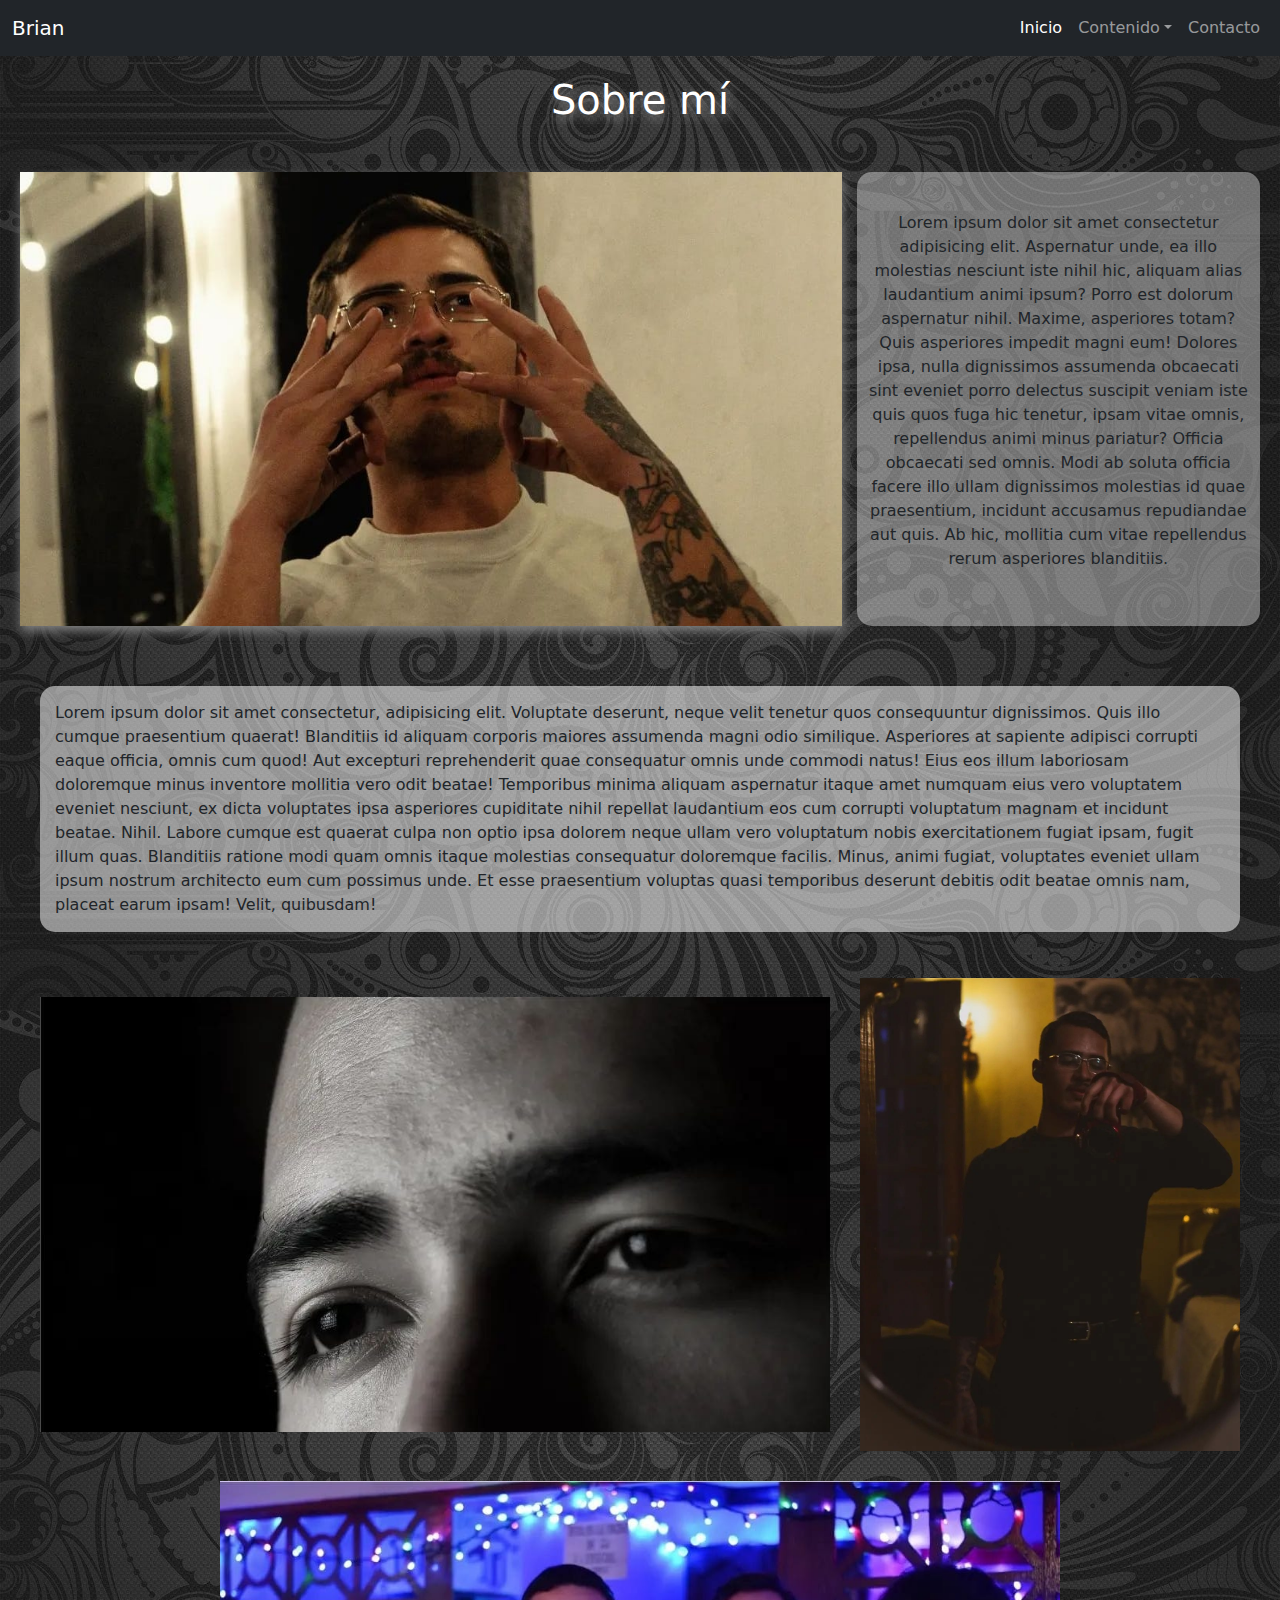
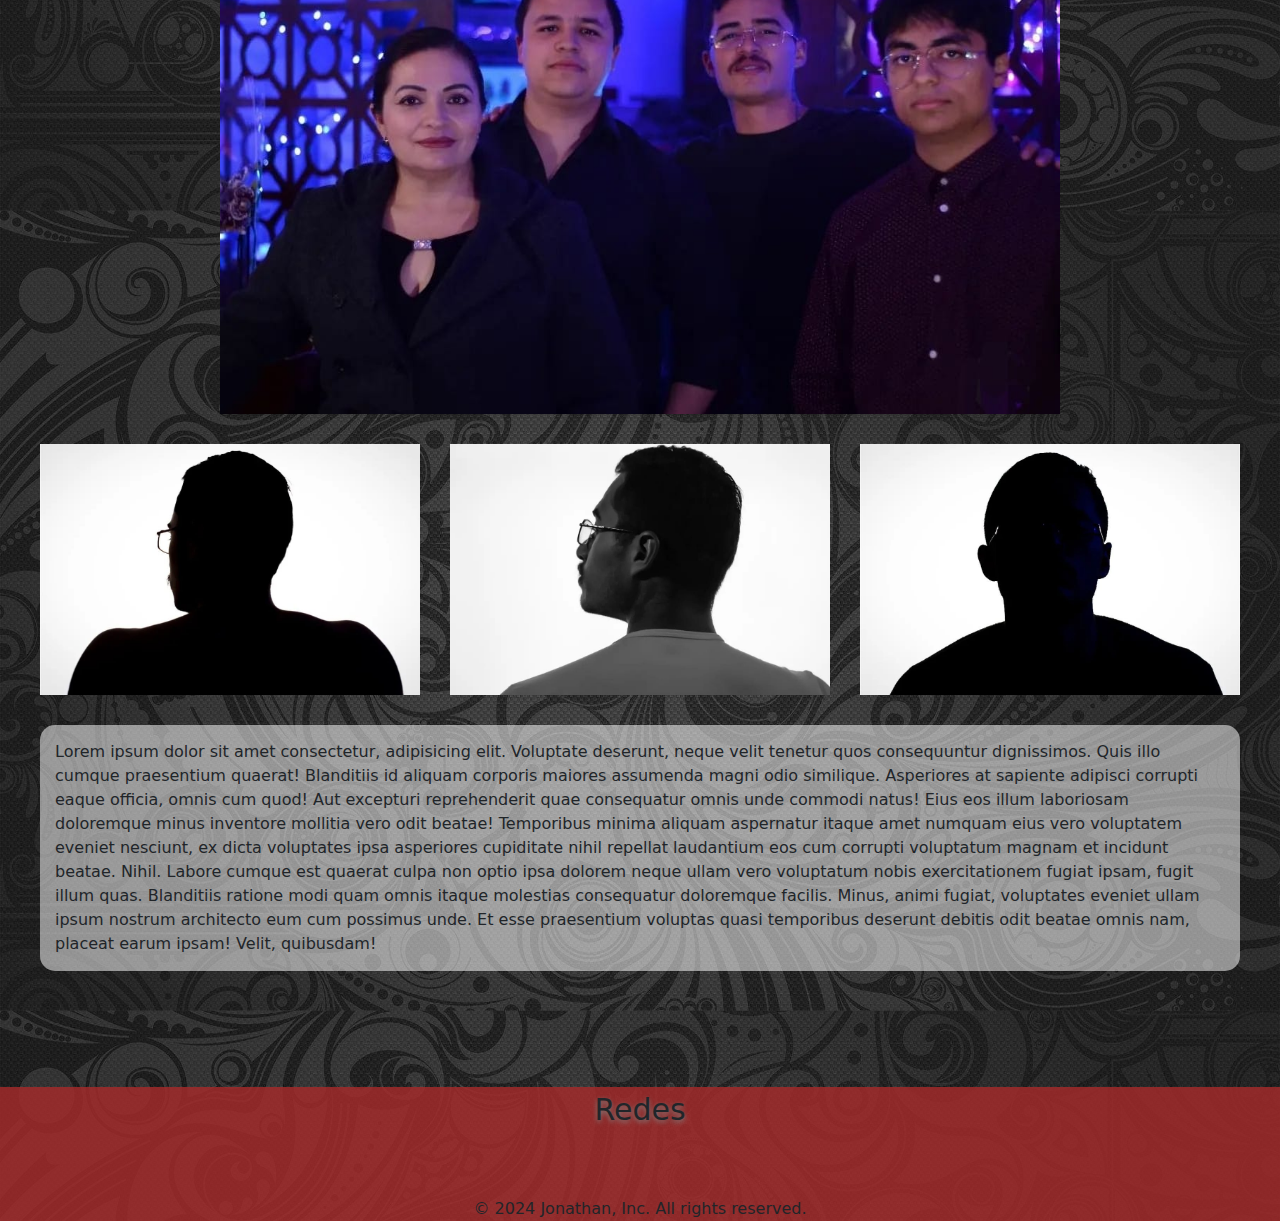
==== index.html @ e7cc97af "Primer version del proyecto" ====
<!DOCTYPE html>
<html lang="en">
<head>
    <meta charset="UTF-8">
    <meta name="viewport" content="width=device-width, initial-scale=1.0">
    <title>Brian-Test</title>
    <link rel="stylesheet" href="https://cdnjs.cloudflare.com/ajax/libs/font-awesome/6.6.0/css/all.min.css" integrity="sha512-Kc323vGBEqzTmouAECnVceyQqyqdsSiqLQISBL29aUW4U/M7pSPA/gEUZQqv1cwx4OnYxTxve5UMg5GT6L4JJg==" crossorigin="anonymous" referrerpolicy="no-referrer" />
    <link href="https://cdn.jsdelivr.net/npm/bootstrap@5.3.3/dist/css/bootstrap.min.css" rel="stylesheet" integrity="sha384-QWTKZyjpPEjISv5WaRU9OFeRpok6YctnYmDr5pNlyT2bRjXh0JMhjY6hW+ALEwIH" crossorigin="anonymous">
    <link rel="stylesheet" href="./styles/style.css">
</head>
<body>
    <header>
        <nav class="navbar navbar-expand-md navbar-dark bg-dark">
            <div class="container-fluid">
                <a class="navbar-brand" href="#">
                    <i class="fa-solid fa-camera-retro"></i>
                    <span>Brian</span>
                </a>

                <!-- Boton de menu hamburguesa-->
                <button class="navbar-toggler" type="button" data-bs-toggle="collapse" data-bs-target="#menu" aria-controls="navbarSupportedContent" aria-expanded="false" aria-label="Toggle navigation">
                    <span class="navbar-toggler-icon"></span>
                </button>

                <!-- Elementos menu colapsable-->
                <div class="collapse navbar-collapse" id="menu">
                        <ul class="navbar-nav ms-auto">
                            <li class="nav-item">
                                <a class="nav-link active" href="index.html">Inicio</a>
                            </li>
                            <li class="nav-item dropdown">
                                <a class="nav-link dropdown-toggle" href="#" id="navbarDropdown" role="button" data-bs-toggle="dropdown">Contenido</a>
                                <ul class="dropdown-menu dropdown-menu-dark">
                                    <li class="nav-item">
                                        <a class="dropdown-item" href="./pages/galeria.html">Galería</a>
                                    </li>
                                    <li class="nav-item">
                                        <a class="dropdown-item" href="./pages/modelos.html">Modelos</a>
                                    </li>
                                    <li class="nav-item">
                                        <a class="dropdown-item" href="./pages/bloopers.html">Bloopers</a>
                                    </li>
                                </ul>
                            </li>
                            <li class="nav-item">
                                <a class="nav-link" href="./pages/contacto.html">Contacto</a>
                            </li>
                        </ul>
                </div>

            </div>
        </nav>
    </header>

    <main>
        <section>
            <div class="contenedor-main">
                <div class="titulo-principal">
                    <h1>
                        Sobre mí
                    </h1>
                </div>
                <div class="imagen-principal">
                    <img src="./img/foto-principal.jpeg" alt="foto de Brian">
                </div>
                <div class="texto-principal">
                    <p>
                        Lorem ipsum dolor sit amet consectetur adipisicing elit. Aspernatur unde, ea illo molestias nesciunt iste nihil hic, aliquam alias laudantium animi ipsum? Porro est dolorum aspernatur nihil. Maxime, asperiores totam?
                        Quis asperiores impedit magni eum! Dolores ipsa, nulla dignissimos assumenda obcaecati sint eveniet porro delectus suscipit veniam iste quis quos fuga hic tenetur, ipsam vitae omnis, repellendus animi minus pariatur?
                        Officia obcaecati sed omnis. Modi ab soluta officia facere illo ullam dignissimos molestias id quae praesentium, incidunt accusamus repudiandae aut quis. Ab hic, mollitia cum vitae repellendus rerum asperiores blanditiis.   
                    </p>
                </div>
            </div>
        </section>

        <div class="contenido-principal-2">
                <p class="parrafo-1">
                    Lorem ipsum dolor sit amet consectetur, adipisicing elit. Voluptate deserunt, neque velit tenetur quos consequuntur dignissimos. Quis illo cumque praesentium quaerat! Blanditiis id aliquam corporis maiores assumenda magni odio similique.
                    Asperiores at sapiente adipisci corrupti eaque officia, omnis cum quod! Aut excepturi reprehenderit quae consequatur omnis unde commodi natus! Eius eos illum laboriosam doloremque minus inventore mollitia vero odit beatae!
                    Temporibus minima aliquam aspernatur itaque amet numquam eius vero voluptatem eveniet nesciunt, ex dicta voluptates ipsa asperiores cupiditate nihil repellat laudantium eos cum corrupti voluptatum magnam et incidunt beatae. Nihil.
                    Labore cumque est quaerat culpa non optio ipsa dolorem neque ullam vero voluptatum nobis exercitationem fugiat ipsam, fugit illum quas. Blanditiis ratione modi quam omnis itaque molestias consequatur doloremque facilis.
                    Minus, animi fugiat, voluptates eveniet ullam ipsum nostrum architecto eum cum possimus unde. Et esse praesentium voluptas quasi temporibus deserunt debitis odit beatae omnis nam, placeat earum ipsam! Velit, quibusdam!
                </p>
                <div class="imagen imagen-1">
                    <img class="img-1" src="./img/imagen-coll-1.jpeg" alt="Imagen collage 1">
                </div>
                <div class="imagen imagen-2">
                    <img class="img-2" src="./img/imagen-coll-2.jpeg" alt="Imagen collage 2">
                </div>
                <div class="imagen imagen-3">
                    <img class="img-3" src="./img/imagen-coll-3.jpeg" alt="Imagen collage 3">
                </div>
                <div class="imagen imagen-4">
                    <img class="img-4" src="./img/imagen-coll-4.jpeg" alt="Imagen collage 4">
                </div>
                <div class="imagen imagen-5">
                    <img class="img-5" src="./img/imagen-coll-5.jpeg" alt="Imagen collage 5">
                </div>
                <div class="imagen imagen-6">
                    <img class="img-6" src="./img/imagen-coll-6.jpeg" alt="Imagen collage 6">
                </div>
                <p class="parrafo-2">
                    Lorem ipsum dolor sit amet consectetur, adipisicing elit. Voluptate deserunt, neque velit tenetur quos consequuntur dignissimos. Quis illo cumque praesentium quaerat! Blanditiis id aliquam corporis maiores assumenda magni odio similique.
                    Asperiores at sapiente adipisci corrupti eaque officia, omnis cum quod! Aut excepturi reprehenderit quae consequatur omnis unde commodi natus! Eius eos illum laboriosam doloremque minus inventore mollitia vero odit beatae!
                    Temporibus minima aliquam aspernatur itaque amet numquam eius vero voluptatem eveniet nesciunt, ex dicta voluptates ipsa asperiores cupiditate nihil repellat laudantium eos cum corrupti voluptatum magnam et incidunt beatae. Nihil.
                    Labore cumque est quaerat culpa non optio ipsa dolorem neque ullam vero voluptatum nobis exercitationem fugiat ipsam, fugit illum quas. Blanditiis ratione modi quam omnis itaque molestias consequatur doloremque facilis.
                    Minus, animi fugiat, voluptates eveniet ullam ipsum nostrum architecto eum cum possimus unde. Et esse praesentium voluptas quasi temporibus deserunt debitis odit beatae omnis nam, placeat earum ipsam! Velit, quibusdam!
                </p>
        </div>
    </main>

    <footer>
        <div class="footer-contenedor">
            <p class="titulo-redes">Redes</p>
            <div class="redes-contenedor">
                <a href="" class="icono-red">
                    <i class="fa-solid fa-photo-film"></i>
                </a>
                <a href="" class="icono-red">
                    <i class="fa-brands fa-instagram"></i>
                </a>
                <a href="" class="icono-red">
                    <i class="fa-brands fa-facebook-messenger"></i>
                </a>
            </div>
            <p>© 2024 Jonathan, Inc. All rights reserved.</p>
        </div>
    </footer>

    <script src="https://cdn.jsdelivr.net/npm/bootstrap@5.3.3/dist/js/bootstrap.bundle.min.js" integrity="sha384-YvpcrYf0tY3lHB60NNkmXc5s9fDVZLESaAA55NDzOxhy9GkcIdslK1eN7N6jIeHz" crossorigin="anonymous"></script>
</body>
</html>
---- styles/style.css ----
*{
    padding: 0;
    margin: 0;
    box-sizing: border-box;
}

html, body{
    background-image: url('../img/background.jpg');
    background-position: center;
    background-size: contain;
}

.header-menu{
    display: flex;
    justify-content: space-between;
    background-color: blue;
}

.logo{
    font-size: 30px;
}

.menu-lista ul{
    display: flex;
    gap: 30px;
    height: 100%;
    align-items: center;
}

.elemento-menu{
    list-style: none;
    display: inline-block;
    
}

.elemento-menu a{
    display: block;
    text-decoration: none;
    color: black;
    height: 100%;
    font-size: 20px;
}


/*Principal*/
main{
    margin: 10px 20px;
}

.contenedor-main{
    display: grid;
    max-width: 1400px;
    gap: 40px 15px;
    margin: 20px auto;
    grid-template-columns: repeat(3, 1fr);
    grid-template-rows: repeat(4, auto);
    grid-template-areas:    "titulo     titulo      titulo"
                            "imagen     imagen      imagen"
                            "texto      texto       texto";
}

.titulo-principal{
    grid-area: titulo;
    justify-items: center;
}

.titulo-principal h1{
    color: white;
    text-shadow: 2px 5px 10px gray;
}

.imagen-principal{
    grid-area: imagen;
}

.imagen-principal img{
    box-shadow: 1px 5px 10px gray;
    width: 100%;
}

.texto-principal{
    grid-area: texto;
    display: flex;
    align-items: center;
    justify-content: center;
    text-align: center;
    padding: 10px;
    border-radius: 15px;
    background-color: rgba(255, 255, 255, 0.377);
} 

.contenido-principal-2{
    display: grid;
    max-width: 1200px;
    gap: 30px;
    grid-template-columns: 1fr;
    grid-template-rows: repeat(8,auto);
    margin: 20px auto;
}

.contenido-principal-2 .parrafo-1{
    grid-column: 1 / 2;
    grid-row: 1 / 2;
    padding: 15px;
    border-radius: 15px;
    background-color: rgba(255, 255, 255, 0.527);
}

.contenido-principal-2 .imagen{
    width: 100%;
}

.contenido-principal-2 .imagen-1{
    grid-column: 1 / 2;
    grid-row: 2 / 3;
}
.img-1{
    width: 100%;
}

.contenido-principal-2 .imagen-2{
    grid-column: 1 / 2;
    grid-row: 3 / 4;
}
.img-2{
    width: 100%;
}

.contenido-principal-2 .imagen-3{
    grid-column: 1 / 2;
    grid-row: 4 / 5;
}
.img-3{
    width: 100%;
}

.contenido-principal-2 .imagen-4{
    grid-column: 1 / 2;
    grid-row: 5 / 6;
}
.img-4{
    width: 100%;
}

.contenido-principal-2 .imagen-5{
    grid-column: 1 / 2;
    grid-row: 6 / 7;
}
.img-5{
    width: 100%;
}

.contenido-principal-2 .imagen-6{
    grid-column: 1 / 2;
    grid-row: 7 / 8;
}
.img-6{
    width: 100%;
}

.contenido-principal-2 .parrafo-2{
    grid-column: 1 / 2;
    grid-row: 8 / 9;
    padding: 15px;
    border-radius: 15px;
    background-color: rgba(255, 255, 255, 0.527);
}

.footer-contenedor{
    background-color: rgba(165, 42, 42, 0.822);
    margin: 100px 0 0 0;
    text-align: center;
}

.footer-contenedor > p{
    margin: 0;
}

.titulo-redes{
    font-size: 30px;
    text-shadow: 0 2px 5px gray;
}

.redes-contenedor{
    margin: 10px;
}

.redes-contenedor > .icono-red{
    text-decoration: none;
    color: white;
    margin: 20px;
    font-size: 30px;
}

/*Galeria*/
/* .contenedor-principal{
    
} */

/*Carrusel pendiente*/

.galeria-titulo{
    display: flex;
    justify-content: center;
    align-items: center;
    margin: 30px auto;
    color: white;
    text-shadow: 2px 5px 10px gray;
}

hr{
    color: white;
    box-shadow: 0 2px 1px 1px white;
}

.sesion-1{
    display: flex;
}

.foto-sesion-1{
    width: 100%;
}

@media screen and (min-width: 1090px){
    .contenedor-main{
        display: grid;
        grid-template-columns: repeat(3, 1fr);
        grid-template-rows: repeat(4, auto);
        grid-template-areas:    "titulo     titulo      titulo"
                                "imagen     imagen      texto"
                                "imagen      imagen       texto";
    }

    .contenido-principal-2{
        display: grid;
        grid-template-columns: repeat(3, 1fr);
        grid-template-rows: repeat(5,auto);
    }

    .contenido-principal-2 .parrafo-1{
        grid-column: 1 / 4;
        grid-row: 1 / 2;
    }

    .contenido-principal-2 .imagen-1{
        grid-column: 1 / 3;
        grid-row: 2 / 3;
        display: flex;
        align-items: center;
    }

    .contenido-principal-2 .imagen-2{
        grid-column: 3 / 4;
        grid-row: 2 / 3;
    }

    .contenido-principal-2 .imagen-3{
        grid-column: 1 / 4;
        grid-row: 3 / 4;
        text-align: center;
    }
    .img-3{
        width: 70%;
    }

    .contenido-principal-2 .imagen-4{
        grid-column: 1 / 2;
        grid-row: 4 / 5;
        display: flex;
        align-items: center;
    }
    .img-4{
        height: 100%;
    }

    .contenido-principal-2 .imagen-5{
        grid-column: 2 / 3;
        grid-row: 4 / 5;
        display: flex;
        align-items: center;
        
    }
    .img-5{
        height: 100%;
    }

    .contenido-principal-2 .imagen-6{
        grid-column: 3 / 4;
        grid-row: 4 / 5;
        display: flex;
        align-items: center;
        
    }

    .contenido-principal-2 .parrafo-2{
        grid-column: 1 / 4;
        grid-row: 5 / 6;
    }
}
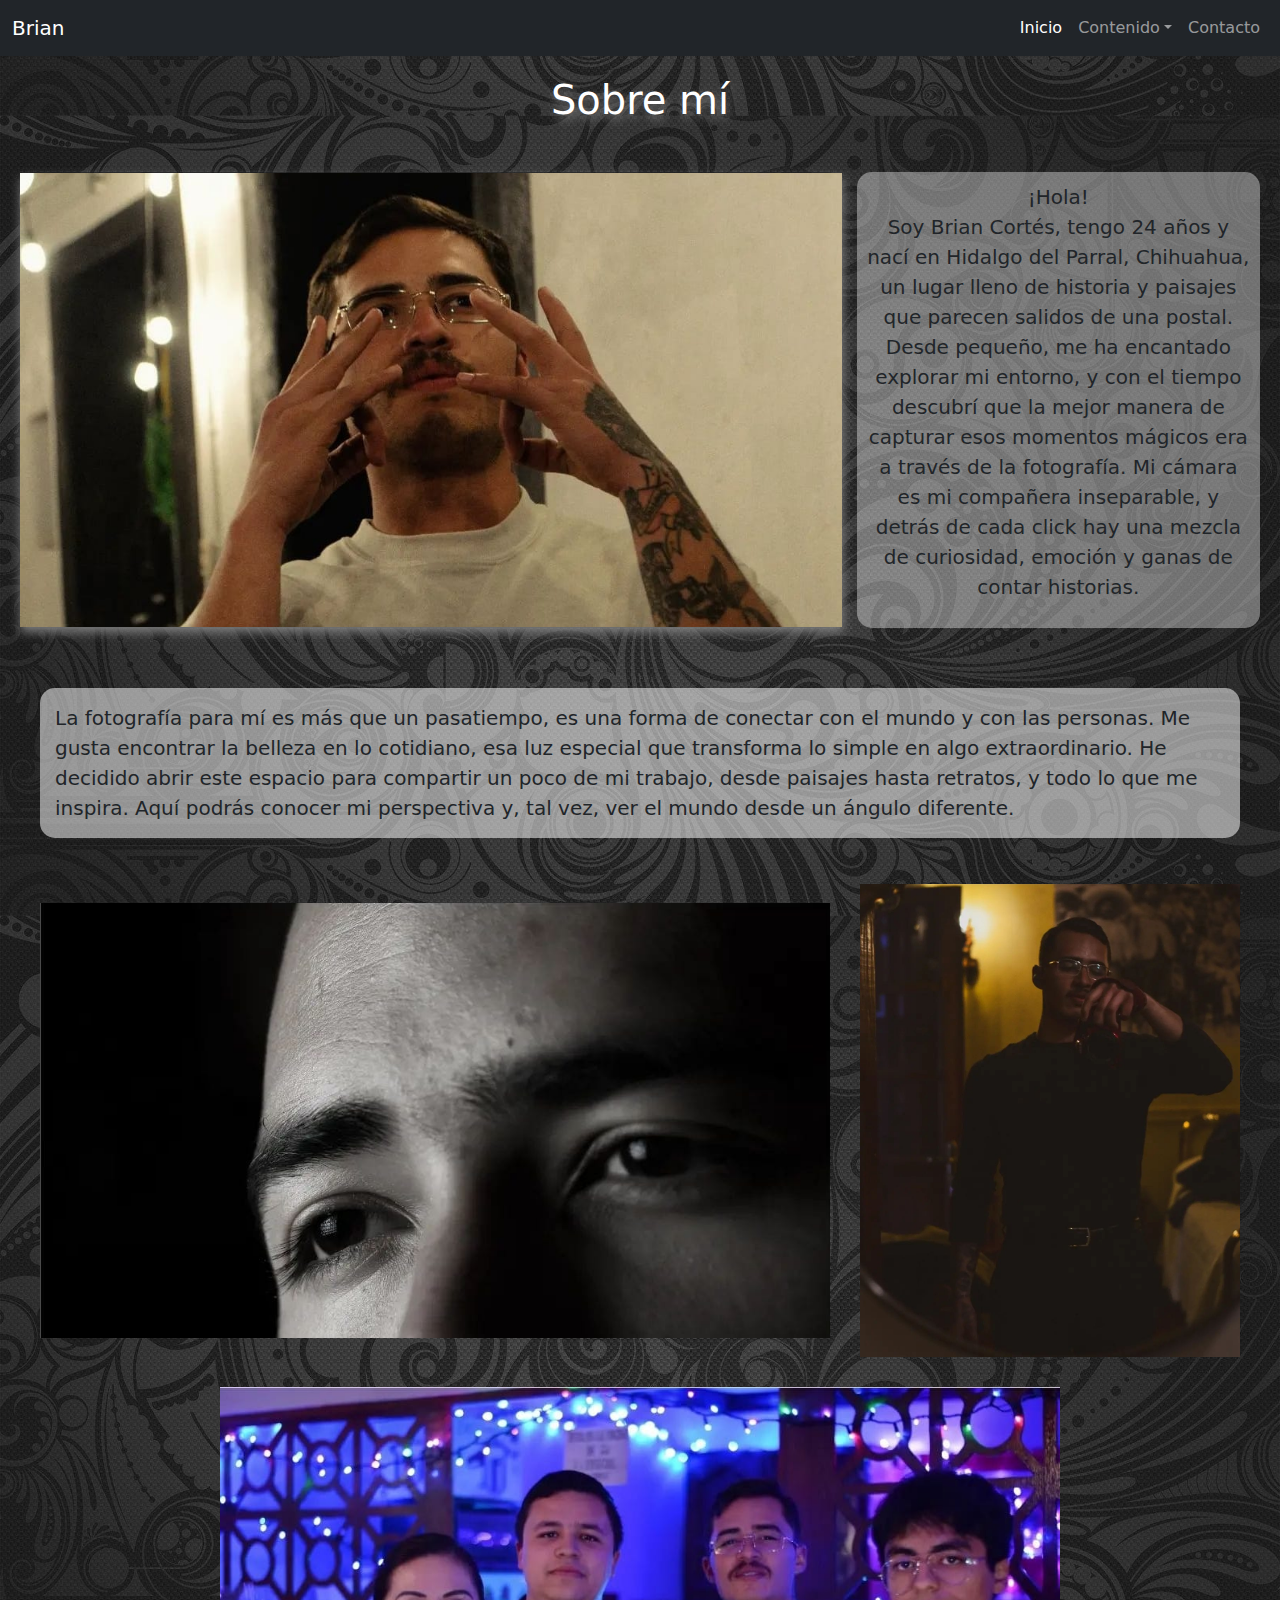
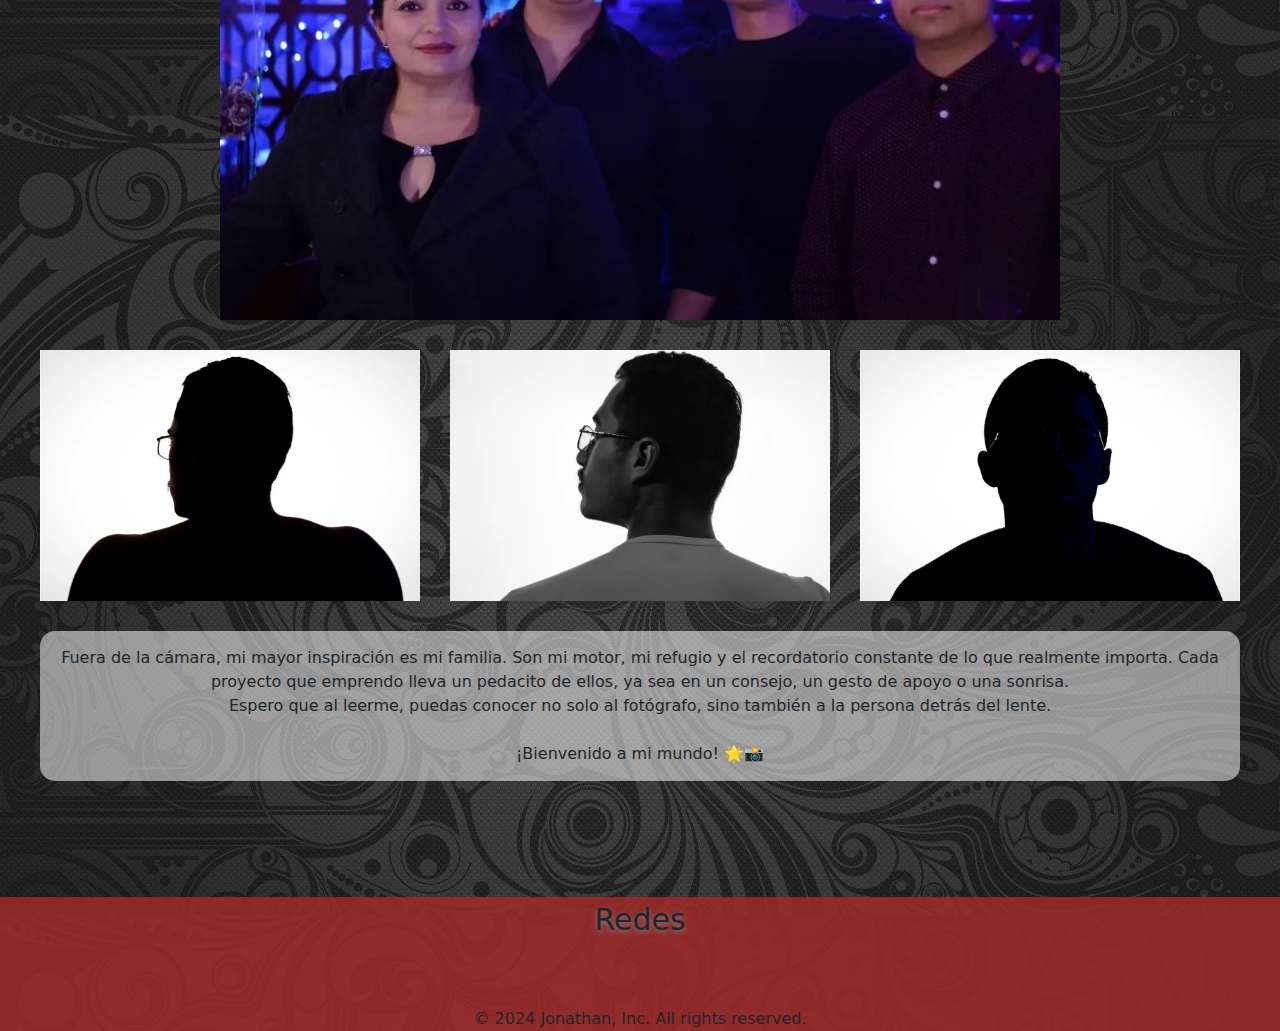
==== commit 1cf30cc3: "Detalles finales y finalizacion de proyecto CODERHOUSE" ====
--- a/index.html
+++ b/index.html
@@ -3,7 +3,7 @@
 <head>
     <meta charset="UTF-8">
     <meta name="viewport" content="width=device-width, initial-scale=1.0">
-    <title>Brian-Test</title>
+    <title>Brian📸</title>
     <link rel="stylesheet" href="https://cdnjs.cloudflare.com/ajax/libs/font-awesome/6.6.0/css/all.min.css" integrity="sha512-Kc323vGBEqzTmouAECnVceyQqyqdsSiqLQISBL29aUW4U/M7pSPA/gEUZQqv1cwx4OnYxTxve5UMg5GT6L4JJg==" crossorigin="anonymous" referrerpolicy="no-referrer" />
     <link href="https://cdn.jsdelivr.net/npm/bootstrap@5.3.3/dist/css/bootstrap.min.css" rel="stylesheet" integrity="sha384-QWTKZyjpPEjISv5WaRU9OFeRpok6YctnYmDr5pNlyT2bRjXh0JMhjY6hW+ALEwIH" crossorigin="anonymous">
     <link rel="stylesheet" href="./styles/style.css">
@@ -65,9 +65,7 @@
                 </div>
                 <div class="texto-principal">
                     <p>
-                        Lorem ipsum dolor sit amet consectetur adipisicing elit. Aspernatur unde, ea illo molestias nesciunt iste nihil hic, aliquam alias laudantium animi ipsum? Porro est dolorum aspernatur nihil. Maxime, asperiores totam?
-                        Quis asperiores impedit magni eum! Dolores ipsa, nulla dignissimos assumenda obcaecati sint eveniet porro delectus suscipit veniam iste quis quos fuga hic tenetur, ipsam vitae omnis, repellendus animi minus pariatur?
-                        Officia obcaecati sed omnis. Modi ab soluta officia facere illo ullam dignissimos molestias id quae praesentium, incidunt accusamus repudiandae aut quis. Ab hic, mollitia cum vitae repellendus rerum asperiores blanditiis.   
+                        ¡Hola! <br> Soy Brian Cortés, tengo 24 años y nací en Hidalgo del Parral, Chihuahua, un lugar lleno de historia y paisajes que parecen salidos de una postal. Desde pequeño, me ha encantado explorar mi entorno, y con el tiempo descubrí que la mejor manera de capturar esos momentos mágicos era a través de la fotografía. Mi cámara es mi compañera inseparable, y detrás de cada click hay una mezcla de curiosidad, emoción y ganas de contar historias.   
                     </p>
                 </div>
             </div>
@@ -75,11 +73,7 @@
 
         <div class="contenido-principal-2">
                 <p class="parrafo-1">
-                    Lorem ipsum dolor sit amet consectetur, adipisicing elit. Voluptate deserunt, neque velit tenetur quos consequuntur dignissimos. Quis illo cumque praesentium quaerat! Blanditiis id aliquam corporis maiores assumenda magni odio similique.
-                    Asperiores at sapiente adipisci corrupti eaque officia, omnis cum quod! Aut excepturi reprehenderit quae consequatur omnis unde commodi natus! Eius eos illum laboriosam doloremque minus inventore mollitia vero odit beatae!
-                    Temporibus minima aliquam aspernatur itaque amet numquam eius vero voluptatem eveniet nesciunt, ex dicta voluptates ipsa asperiores cupiditate nihil repellat laudantium eos cum corrupti voluptatum magnam et incidunt beatae. Nihil.
-                    Labore cumque est quaerat culpa non optio ipsa dolorem neque ullam vero voluptatum nobis exercitationem fugiat ipsam, fugit illum quas. Blanditiis ratione modi quam omnis itaque molestias consequatur doloremque facilis.
-                    Minus, animi fugiat, voluptates eveniet ullam ipsum nostrum architecto eum cum possimus unde. Et esse praesentium voluptas quasi temporibus deserunt debitis odit beatae omnis nam, placeat earum ipsam! Velit, quibusdam!
+                    La fotografía para mí es más que un pasatiempo, es una forma de conectar con el mundo y con las personas. Me gusta encontrar la belleza en lo cotidiano, esa luz especial que transforma lo simple en algo extraordinario. He decidido abrir este espacio para compartir un poco de mi trabajo, desde paisajes hasta retratos, y todo lo que me inspira. Aquí podrás conocer mi perspectiva y, tal vez, ver el mundo desde un ángulo diferente.
                 </p>
                 <div class="imagen imagen-1">
                     <img class="img-1" src="./img/imagen-coll-1.jpeg" alt="Imagen collage 1">
@@ -100,11 +94,7 @@
                     <img class="img-6" src="./img/imagen-coll-6.jpeg" alt="Imagen collage 6">
                 </div>
                 <p class="parrafo-2">
-                    Lorem ipsum dolor sit amet consectetur, adipisicing elit. Voluptate deserunt, neque velit tenetur quos consequuntur dignissimos. Quis illo cumque praesentium quaerat! Blanditiis id aliquam corporis maiores assumenda magni odio similique.
-                    Asperiores at sapiente adipisci corrupti eaque officia, omnis cum quod! Aut excepturi reprehenderit quae consequatur omnis unde commodi natus! Eius eos illum laboriosam doloremque minus inventore mollitia vero odit beatae!
-                    Temporibus minima aliquam aspernatur itaque amet numquam eius vero voluptatem eveniet nesciunt, ex dicta voluptates ipsa asperiores cupiditate nihil repellat laudantium eos cum corrupti voluptatum magnam et incidunt beatae. Nihil.
-                    Labore cumque est quaerat culpa non optio ipsa dolorem neque ullam vero voluptatum nobis exercitationem fugiat ipsam, fugit illum quas. Blanditiis ratione modi quam omnis itaque molestias consequatur doloremque facilis.
-                    Minus, animi fugiat, voluptates eveniet ullam ipsum nostrum architecto eum cum possimus unde. Et esse praesentium voluptas quasi temporibus deserunt debitis odit beatae omnis nam, placeat earum ipsam! Velit, quibusdam!
+                    Fuera de la cámara, mi mayor inspiración es mi familia. Son mi motor, mi refugio y el recordatorio constante de lo que realmente importa. Cada proyecto que emprendo lleva un pedacito de ellos, ya sea en un consejo, un gesto de apoyo o una sonrisa. <br> Espero que al leerme, puedas conocer no solo al fotógrafo, sino también a la persona detrás del lente. <br><br> ¡Bienvenido a mi mundo! 🌟📸
                 </p>
         </div>
     </main>
@@ -113,13 +103,13 @@
         <div class="footer-contenedor">
             <p class="titulo-redes">Redes</p>
             <div class="redes-contenedor">
-                <a href="" class="icono-red">
+                <a href="https://github.com/JonaPrime" class="icono-red" target="_blank">
                     <i class="fa-solid fa-photo-film"></i>
                 </a>
-                <a href="" class="icono-red">
+                <a href="https://github.com/JonaPrime" class="icono-red" target="_blank">
                     <i class="fa-brands fa-instagram"></i>
                 </a>
-                <a href="" class="icono-red">
+                <a href="https://github.com/JonaPrime" class="icono-red" target="_blank">
                     <i class="fa-brands fa-facebook-messenger"></i>
                 </a>
             </div>
--- a/styles/style.css
+++ b/styles/style.css
@@ -1,299 +1,1459 @@
-*{
-    padding: 0;
-    margin: 0;
-    box-sizing: border-box;
-}
-
-html, body{
-    background-image: url('../img/background.jpg');
-    background-position: center;
-    background-size: contain;
-}
-
-.header-menu{
-    display: flex;
-    justify-content: space-between;
-    background-color: blue;
-}
-
-.logo{
-    font-size: 30px;
-}
-
-.menu-lista ul{
-    display: flex;
-    gap: 30px;
-    height: 100%;
-    align-items: center;
-}
-
-.elemento-menu{
-    list-style: none;
-    display: inline-block;
-    
-}
-
-.elemento-menu a{
-    display: block;
-    text-decoration: none;
-    color: black;
-    height: 100%;
-    font-size: 20px;
-}
-
+@charset "UTF-8";
+@import url("https://fonts.googleapis.com/css2?family=Cedarville+Cursive&display=swap");
+* {
+  padding: 0;
+  margin: 0;
+  box-sizing: border-box;
+}
+
+html, body {
+  background-image: url("../img/background.jpg");
+  background-position: center;
+  background-size: contain;
+}
+
+.header-menu {
+  display: flex;
+  justify-content: space-between;
+  background-color: blue;
+}
+
+.logo {
+  font-size: 30px;
+}
+
+.menu-lista ul {
+  display: flex;
+  gap: 30px;
+  height: 100%;
+  align-items: center;
+}
+
+.elemento-menu {
+  list-style: none;
+  display: inline-block;
+}
+
+.elemento-menu a {
+  display: block;
+  text-decoration: none;
+  color: black;
+  height: 100%;
+  font-size: 20px;
+}
 
 /*Principal*/
-main{
-    margin: 10px 20px;
-}
-
-.contenedor-main{
+main {
+  margin: 10px 20px;
+}
+
+.contenedor-main {
+  display: grid;
+  max-width: 1400px;
+  gap: 40px 15px;
+  margin: 20px auto;
+  grid-template-columns: repeat(3, 1fr);
+  grid-template-rows: repeat(4, auto);
+  grid-template-areas: "titulo     titulo      titulo" "imagen     imagen      imagen" "texto      texto       texto";
+}
+
+.titulo-principal {
+  grid-area: titulo;
+  justify-items: center;
+}
+
+.titulo-principal h1 {
+  color: white;
+  text-shadow: 2px 5px 10px gray;
+}
+
+.imagen-principal {
+  grid-area: imagen;
+}
+
+.imagen-principal img {
+  box-shadow: 1px 5px 10px gray;
+  width: 100%;
+}
+
+.texto-principal {
+  grid-area: texto;
+  display: flex;
+  align-items: center;
+  justify-content: center;
+  text-align: center;
+  padding: 10px;
+  border-radius: 15px;
+  background-color: rgba(255, 255, 255, 0.377);
+}
+
+.contenido-principal-2 {
+  display: grid;
+  max-width: 1200px;
+  gap: 30px;
+  grid-template-columns: 1fr;
+  grid-template-rows: repeat(8, auto);
+  margin: 20px auto;
+}
+
+.contenido-principal-2 .parrafo-1 {
+  grid-column: 1/2;
+  grid-row: 1/2;
+  padding: 15px;
+  border-radius: 15px;
+  background-color: rgba(255, 255, 255, 0.527);
+}
+
+.contenido-principal-2 .imagen {
+  width: 100%;
+}
+
+.contenido-principal-2 .imagen-1 {
+  grid-column: 1/2;
+  grid-row: 2/3;
+}
+
+.img-1 {
+  width: 100%;
+}
+
+.contenido-principal-2 .imagen-2 {
+  grid-column: 1/2;
+  grid-row: 3/4;
+}
+
+.img-2 {
+  width: 100%;
+}
+
+.contenido-principal-2 .imagen-3 {
+  grid-column: 1/2;
+  grid-row: 4/5;
+}
+
+.img-3 {
+  width: 100%;
+}
+
+.contenido-principal-2 .imagen-4 {
+  grid-column: 1/2;
+  grid-row: 5/6;
+}
+
+.img-4 {
+  width: 100%;
+}
+
+.contenido-principal-2 .imagen-5 {
+  grid-column: 1/2;
+  grid-row: 6/7;
+}
+
+.img-5 {
+  width: 100%;
+}
+
+.contenido-principal-2 .imagen-6 {
+  grid-column: 1/2;
+  grid-row: 7/8;
+}
+
+.img-6 {
+  width: 100%;
+}
+
+.contenido-principal-2 .parrafo-2 {
+  grid-column: 1/2;
+  grid-row: 8/9;
+  padding: 15px;
+  border-radius: 15px;
+  background-color: rgba(255, 255, 255, 0.527);
+}
+
+.footer-contenedor {
+  background-color: rgba(165, 42, 42, 0.822);
+  margin: 100px 0 0 0;
+  text-align: center;
+}
+
+.footer-contenedor > p {
+  margin: 0;
+}
+
+.titulo-redes {
+  font-size: 30px;
+  text-shadow: 0 2px 5px gray;
+}
+
+.redes-contenedor {
+  margin: 10px;
+}
+
+.redes-contenedor > .icono-red {
+  text-decoration: none;
+  color: white;
+  margin: 20px;
+  font-size: 30px;
+}
+
+/*Galeria*/
+.contenedor-principal {
+  max-width: 1300px;
+  margin: 20px auto;
+}
+
+.imagen-car {
+  height: 40vh;
+  background-color: rgba(68, 68, 68, 0.486);
+}
+
+.imagen-car img {
+  height: 100%;
+  object-fit: contain;
+}
+
+.galeria-titulo {
+  display: flex;
+  justify-content: center;
+  align-items: center;
+  margin: 30px auto;
+  color: white;
+  text-shadow: 2px 5px 10px gray;
+}
+
+hr {
+  color: white;
+  box-shadow: 0 2px 1px 1px white;
+}
+
+/*Sesion 1*/
+.sesion-1 {
+  width: 100%;
+  background-color: rgba(0, 0, 0, 0.562);
+  display: grid;
+  gap: 10px;
+  grid-template-columns: 1fr 1fr;
+  grid-template-rows: auto 1fr 1fr;
+  align-items: end;
+  padding: 10px;
+  border-radius: 10px;
+}
+
+.sesion-1:active {
+  box-shadow: 2px 2px 10px 8px gray;
+}
+
+.sesion-1 h3 {
+  grid-column: 1/3;
+  grid-row: 1/2;
+  text-align: center;
+  margin-bottom: 0;
+  margin-top: 10px;
+  color: white;
+  text-shadow: 2px 5px 10px gray;
+}
+
+.sesion-1 img {
+  width: 100%;
+}
+
+.foto-alargada {
+  grid-column: 1/3;
+  grid-row: 2/3;
+}
+
+.sesion-1 .foto-2 {
+  grid-column: 1/2;
+  grid-row: 3/4;
+}
+
+.sesion-1 .foto-3 {
+  grid-column: 2/3;
+  grid-row: 3/4;
+}
+
+/*Sesion 2*/
+.sesion-2 {
+  width: 100%;
+  background-color: rgba(0, 0, 0, 0.562);
+  display: grid;
+  gap: 10px;
+  grid-template-columns: 1fr 1fr;
+  grid-template-rows: auto 1fr 1fr;
+  align-items: end;
+  padding: 10px;
+  border-radius: 10px;
+  margin-top: 30px;
+}
+
+.sesion-2:active {
+  box-shadow: 2px 2px 10px 8px gray;
+}
+
+.sesion-2 h3 {
+  grid-column: 1/3;
+  grid-row: 1/2;
+  text-align: center;
+  margin-bottom: 0;
+  margin-top: 10px;
+  color: white;
+  text-shadow: 2px 5px 10px gray;
+}
+
+.sesion-2 img {
+  width: 100%;
+}
+
+.sesion-2 .foto-1 {
+  grid-column: 1/2;
+  grid-row: 3/4;
+}
+
+.foto-alargada-s2 {
+  grid-column: 1/3;
+  grid-row: 2/3;
+}
+
+.sesion-2 .foto-3 {
+  grid-column: 2/3;
+  grid-row: 3/4;
+}
+
+/*Sesion 3*/
+.sesion-3 {
+  width: 100%;
+  background-color: rgba(0, 0, 0, 0.562);
+  display: grid;
+  gap: 10px;
+  grid-template-columns: 1fr 1fr 1fr;
+  grid-template-rows: repeat(4, auto);
+  align-items: end;
+  padding: 10px;
+  border-radius: 10px;
+  margin-top: 30px;
+}
+
+.sesion-3:active {
+  box-shadow: 2px 2px 10px 8px gray;
+}
+
+.sesion-3 h3 {
+  grid-column: 1/4;
+  grid-row: 1/2;
+  text-align: center;
+  margin-bottom: 0;
+  margin-top: 10px;
+  color: white;
+  text-shadow: 2px 5px 10px gray;
+}
+
+.sesion-3 img {
+  width: 100%;
+}
+
+.sesion-3 .foto-1 {
+  grid-column: 1/2;
+  grid-row: 3/4;
+}
+
+.sesion-3 .foto-2 {
+  grid-column: 1/4;
+  grid-row: 2/3;
+}
+
+.sesion-3 .foto-3 {
+  grid-column: 2/3;
+  grid-row: 3/4;
+}
+
+.sesion-3 .foto-4 {
+  grid-column: 1/4;
+  grid-row: 4/5;
+}
+
+.sesion-3 .foto-5 {
+  grid-column: 3/4;
+  grid-row: 3/4;
+}
+
+/*Sesion 4*/
+.sesion-4 {
+  width: 100%;
+  background-color: rgba(0, 0, 0, 0.562);
+  display: grid;
+  gap: 10px;
+  grid-template-columns: 1fr 1fr;
+  grid-template-rows: repeat(4, auto);
+  align-items: end;
+  padding: 10px;
+  border-radius: 10px;
+  margin-top: 30px;
+}
+
+.sesion-4:active {
+  box-shadow: 2px 2px 10px 8px gray;
+}
+
+.sesion-4 h3 {
+  grid-column: 1/3;
+  grid-row: 1/2;
+  text-align: center;
+  margin-bottom: 0;
+  margin-top: 10px;
+  color: white;
+  text-shadow: 2px 5px 10px gray;
+}
+
+.sesion-4 img {
+  width: 100%;
+}
+
+.sesion-4 .foto-1 {
+  grid-column: 1/2;
+  grid-row: 3/4;
+  height: 100%;
+}
+
+.sesion-4 .foto-2 {
+  grid-column: 1/3;
+  grid-row: 2/3;
+}
+
+.sesion-4 .foto-3 {
+  grid-column: 1/2;
+  grid-row: 4/5;
+}
+
+.sesion-4 .foto-4 {
+  grid-column: 2/3;
+  grid-row: 3/4;
+}
+
+.sesion-4 .foto-5 {
+  grid-column: 2/3;
+  grid-row: 4/5;
+}
+
+/*Sesion 5*/
+.sesion-5 {
+  width: 100%;
+  background-color: rgba(0, 0, 0, 0.562);
+  display: grid;
+  gap: 10px;
+  grid-template-columns: 1fr;
+  grid-template-rows: repeat(5, auto);
+  align-items: end;
+  padding: 10px;
+  border-radius: 10px;
+  margin-top: 30px;
+}
+
+.sesion-5:active {
+  box-shadow: 2px 2px 10px 8px gray;
+}
+
+.sesion-5 h3 {
+  grid-column: 1/2;
+  grid-row: 1/2;
+  text-align: center;
+  margin-bottom: 0;
+  margin-top: 10px;
+  color: white;
+  text-shadow: 2px 5px 10px gray;
+}
+
+.sesion-5 img {
+  width: 100%;
+}
+
+.sesion-5 .foto-1 {
+  grid-column: 1/2;
+  grid-row: 3/4;
+}
+
+.sesion-5 .foto-2 {
+  grid-column: 1/2;
+  grid-row: 2/3;
+}
+
+.sesion-5 .foto-3 {
+  grid-column: 1/2;
+  grid-row: 4/5;
+}
+
+.sesion-5 .foto-4 {
+  grid-column: 1/2;
+  grid-row: 5/6;
+}
+
+/*Sesion 6*/
+.sesion-6 {
+  width: 100%;
+  background-color: rgba(0, 0, 0, 0.562);
+  display: grid;
+  gap: 10px;
+  grid-template-columns: 1fr;
+  grid-template-rows: repeat(5, auto);
+  align-items: end;
+  padding: 10px;
+  border-radius: 10px;
+  margin-top: 30px;
+}
+
+.sesion-6:active {
+  box-shadow: 2px 2px 10px 8px gray;
+}
+
+.sesion-6 h3 {
+  grid-column: 1/2;
+  grid-row: 1/2;
+  text-align: center;
+  margin-bottom: 0;
+  margin-top: 10px;
+  color: white;
+  text-shadow: 2px 5px 10px gray;
+}
+
+.sesion-6 img {
+  width: 100%;
+}
+
+.foto-larga-s6 {
+  grid-column: 1/2;
+  grid-row: 3/4;
+}
+
+.sesion-6 .foto-2 {
+  grid-column: 1/2;
+  grid-row: 2/3;
+}
+
+.sesion-6 .foto-3 {
+  grid-column: 1/2;
+  grid-row: 4/5;
+}
+
+.sesion-6 .foto-4 {
+  grid-column: 1/2;
+  grid-row: 5/6;
+}
+
+.sesion-6 .foto-5 {
+  grid-column: 2/2;
+  grid-row: 4/5;
+}
+
+/*Modelos*/
+.modelos-titulo {
+  display: flex;
+  justify-content: center;
+  align-items: center;
+  margin: 30px auto;
+  color: white;
+  text-shadow: 2px 5px 10px gray;
+}
+
+.section-modelos {
+  display: flex;
+  flex-direction: column;
+  flex-wrap: wrap;
+  gap: 20px;
+  margin: 20px auto;
+  padding: 10px;
+}
+.section-modelos .caja-modelo-1 {
+  width: 100%;
+  display: flex;
+  flex-direction: column;
+  gap: 10px;
+  border: 2px solid white;
+  border-radius: 10px;
+  background-color: rgba(115.25, 115.25, 115.25, 0.473);
+  padding: 10px;
+}
+.section-modelos .caja-modelo-1 img {
+  width: 100%;
+}
+.section-modelos .caja-modelo-1 h3 {
+  font-family: "Cedarville Cursive", cursive;
+  text-align: center;
+  font-weight: bold;
+  font-size: 30px;
+  color: black;
+  text-shadow: 0px 2px 10px white;
+}
+.section-modelos .caja-modelo-1 p {
+  font-family: "Cedarville Cursive", cursive;
+  text-align: center;
+  color: black;
+  background-image: radial-gradient(#BCAC9B, #7A6C5D);
+  border-radius: 15px;
+  padding: 5px;
+}
+.section-modelos .caja-modelo-1:hover {
+  background-image: linear-gradient(70deg, rgba(0, 0, 0, 0.4588235294), rgba(244, 244, 249, 0.5019607843));
+}
+.section-modelos .caja-modelo-2 {
+  width: 100%;
+  display: flex;
+  flex-direction: column;
+  gap: 10px;
+  border: 2px solid white;
+  border-radius: 10px;
+  background-color: rgba(102.5, 102.5, 102.5, 0.473);
+  padding: 10px;
+}
+.section-modelos .caja-modelo-2 img {
+  width: 100%;
+}
+.section-modelos .caja-modelo-2 h3 {
+  font-family: "Cedarville Cursive", cursive;
+  text-align: center;
+  font-weight: bold;
+  font-size: 30px;
+  color: black;
+  text-shadow: 0px 2px 10px white;
+}
+.section-modelos .caja-modelo-2 p {
+  font-family: "Cedarville Cursive", cursive;
+  text-align: center;
+  color: black;
+  background-image: radial-gradient(#BCAC9B, #7A6C5D);
+  border-radius: 15px;
+  padding: 5px;
+}
+.section-modelos .caja-modelo-2:hover {
+  background-image: linear-gradient(70deg, rgba(0, 0, 0, 0.4588235294), rgba(244, 244, 249, 0.5019607843));
+}
+.section-modelos .caja-modelo-3 {
+  width: 100%;
+  display: flex;
+  flex-direction: column;
+  gap: 10px;
+  border: 2px solid white;
+  border-radius: 10px;
+  background-color: rgba(89.75, 89.75, 89.75, 0.473);
+  padding: 10px;
+}
+.section-modelos .caja-modelo-3 img {
+  width: 100%;
+}
+.section-modelos .caja-modelo-3 h3 {
+  font-family: "Cedarville Cursive", cursive;
+  text-align: center;
+  font-weight: bold;
+  font-size: 30px;
+  color: black;
+  text-shadow: 0px 2px 10px white;
+}
+.section-modelos .caja-modelo-3 p {
+  font-family: "Cedarville Cursive", cursive;
+  text-align: center;
+  color: black;
+  background-image: radial-gradient(#BCAC9B, #7A6C5D);
+  border-radius: 15px;
+  padding: 5px;
+}
+.section-modelos .caja-modelo-3:hover {
+  background-image: linear-gradient(70deg, rgba(0, 0, 0, 0.4588235294), rgba(244, 244, 249, 0.5019607843));
+}
+.section-modelos .caja-modelo-4 {
+  width: 100%;
+  display: flex;
+  flex-direction: column;
+  gap: 10px;
+  border: 2px solid white;
+  border-radius: 10px;
+  background-color: rgba(77, 77, 77, 0.473);
+  padding: 10px;
+}
+.section-modelos .caja-modelo-4 img {
+  width: 100%;
+}
+.section-modelos .caja-modelo-4 h3 {
+  font-family: "Cedarville Cursive", cursive;
+  text-align: center;
+  font-weight: bold;
+  font-size: 30px;
+  color: black;
+  text-shadow: 0px 2px 10px white;
+}
+.section-modelos .caja-modelo-4 p {
+  font-family: "Cedarville Cursive", cursive;
+  text-align: center;
+  color: black;
+  background-image: radial-gradient(#BCAC9B, #7A6C5D);
+  border-radius: 15px;
+  padding: 5px;
+}
+.section-modelos .caja-modelo-4:hover {
+  background-image: linear-gradient(70deg, rgba(0, 0, 0, 0.4588235294), rgba(244, 244, 249, 0.5019607843));
+}
+.section-modelos .caja-modelo-5 {
+  width: 100%;
+  display: flex;
+  flex-direction: column;
+  gap: 10px;
+  border: 2px solid white;
+  border-radius: 10px;
+  background-color: rgba(64.25, 64.25, 64.25, 0.473);
+  padding: 10px;
+}
+.section-modelos .caja-modelo-5 img {
+  width: 100%;
+}
+.section-modelos .caja-modelo-5 h3 {
+  font-family: "Cedarville Cursive", cursive;
+  text-align: center;
+  font-weight: bold;
+  font-size: 30px;
+  color: black;
+  text-shadow: 0px 2px 10px white;
+}
+.section-modelos .caja-modelo-5 p {
+  font-family: "Cedarville Cursive", cursive;
+  text-align: center;
+  color: black;
+  background-image: radial-gradient(#BCAC9B, #7A6C5D);
+  border-radius: 15px;
+  padding: 5px;
+}
+.section-modelos .caja-modelo-5:hover {
+  background-image: linear-gradient(70deg, rgba(0, 0, 0, 0.4588235294), rgba(244, 244, 249, 0.5019607843));
+}
+.section-modelos .caja-modelo-6 {
+  width: 100%;
+  display: flex;
+  flex-direction: column;
+  gap: 10px;
+  border: 2px solid white;
+  border-radius: 10px;
+  background-color: rgba(51.5, 51.5, 51.5, 0.473);
+  padding: 10px;
+}
+.section-modelos .caja-modelo-6 img {
+  width: 100%;
+}
+.section-modelos .caja-modelo-6 h3 {
+  font-family: "Cedarville Cursive", cursive;
+  text-align: center;
+  font-weight: bold;
+  font-size: 30px;
+  color: black;
+  text-shadow: 0px 2px 10px white;
+}
+.section-modelos .caja-modelo-6 p {
+  font-family: "Cedarville Cursive", cursive;
+  text-align: center;
+  color: black;
+  background-image: radial-gradient(#BCAC9B, #7A6C5D);
+  border-radius: 15px;
+  padding: 5px;
+}
+.section-modelos .caja-modelo-6:hover {
+  background-image: linear-gradient(70deg, rgba(0, 0, 0, 0.4588235294), rgba(244, 244, 249, 0.5019607843));
+}
+.section-modelos .caja-modelo-7 {
+  width: 100%;
+  display: flex;
+  flex-direction: column;
+  gap: 10px;
+  border: 2px solid white;
+  border-radius: 10px;
+  background-color: rgba(38.75, 38.75, 38.75, 0.473);
+  padding: 10px;
+}
+.section-modelos .caja-modelo-7 img {
+  width: 100%;
+}
+.section-modelos .caja-modelo-7 h3 {
+  font-family: "Cedarville Cursive", cursive;
+  text-align: center;
+  font-weight: bold;
+  font-size: 30px;
+  color: black;
+  text-shadow: 0px 2px 10px white;
+}
+.section-modelos .caja-modelo-7 p {
+  font-family: "Cedarville Cursive", cursive;
+  text-align: center;
+  color: black;
+  background-image: radial-gradient(#BCAC9B, #7A6C5D);
+  border-radius: 15px;
+  padding: 5px;
+}
+.section-modelos .caja-modelo-7:hover {
+  background-image: linear-gradient(70deg, rgba(0, 0, 0, 0.4588235294), rgba(244, 244, 249, 0.5019607843));
+}
+.section-modelos .caja-modelo-8 {
+  width: 100%;
+  display: flex;
+  flex-direction: column;
+  gap: 10px;
+  border: 2px solid white;
+  border-radius: 10px;
+  background-color: rgba(26, 26, 26, 0.473);
+  padding: 10px;
+}
+.section-modelos .caja-modelo-8 img {
+  width: 100%;
+}
+.section-modelos .caja-modelo-8 h3 {
+  font-family: "Cedarville Cursive", cursive;
+  text-align: center;
+  font-weight: bold;
+  font-size: 30px;
+  color: black;
+  text-shadow: 0px 2px 10px white;
+}
+.section-modelos .caja-modelo-8 p {
+  font-family: "Cedarville Cursive", cursive;
+  text-align: center;
+  color: black;
+  background-image: radial-gradient(#BCAC9B, #7A6C5D);
+  border-radius: 15px;
+  padding: 5px;
+}
+.section-modelos .caja-modelo-8:hover {
+  background-image: linear-gradient(70deg, rgba(0, 0, 0, 0.4588235294), rgba(244, 244, 249, 0.5019607843));
+}
+.section-modelos .caja-modelo-9 {
+  width: 100%;
+  display: flex;
+  flex-direction: column;
+  gap: 10px;
+  border: 2px solid white;
+  border-radius: 10px;
+  background-color: rgba(13.25, 13.25, 13.25, 0.473);
+  padding: 10px;
+}
+.section-modelos .caja-modelo-9 img {
+  width: 100%;
+}
+.section-modelos .caja-modelo-9 h3 {
+  font-family: "Cedarville Cursive", cursive;
+  text-align: center;
+  font-weight: bold;
+  font-size: 30px;
+  color: black;
+  text-shadow: 0px 2px 10px white;
+}
+.section-modelos .caja-modelo-9 p {
+  font-family: "Cedarville Cursive", cursive;
+  text-align: center;
+  color: black;
+  background-image: radial-gradient(#BCAC9B, #7A6C5D);
+  border-radius: 15px;
+  padding: 5px;
+}
+.section-modelos .caja-modelo-9:hover {
+  background-image: linear-gradient(70deg, rgba(0, 0, 0, 0.4588235294), rgba(244, 244, 249, 0.5019607843));
+}
+
+/*Bloopers*/
+.bloopers-titulo {
+  display: flex;
+  justify-content: center;
+  align-items: center;
+  text-align: center;
+  margin: 30px auto;
+  color: white;
+  text-shadow: 2px 5px 10px gray;
+}
+
+.section-bloopers {
+  margin: 10px auto;
+  width: 300px;
+  padding: 10px;
+  display: flex;
+  flex-direction: column;
+  align-items: center;
+  background-image: radial-gradient(rgba(23, 190, 187, 0.3294117647), rgba(119, 176, 65, 0.3098039216), rgba(255, 200, 20, 0.337254902));
+  border-radius: 15px;
+  gap: 20px;
+}
+.section-bloopers video,
+.section-bloopers img {
+  width: 80%;
+}
+.section-bloopers p {
+  margin-top: 20px;
+  padding: 5px;
+  text-align: justify;
+  font-size: 12px;
+  color: white;
+}
+
+/*Contacto*/
+.section-contacto {
+  padding: 10px;
+  margin: 25px auto;
+  display: flex;
+  flex-direction: column;
+  gap: 20px;
+  align-items: center;
+}
+
+.saludo {
+  font-size: 16px;
+  color: white;
+}
+
+.link-whats {
+  text-decoration: none;
+  text-align: center;
+  background-color: #128C7E;
+  color: white;
+  padding: 10px;
+  border-radius: 25px;
+  font-weight: bold;
+  width: 50%;
+}
+
+.mapa-parral {
+  width: 100%;
+}
+
+@media screen and (min-width: 768px) {
+  .contenedor-main {
     display: grid;
-    max-width: 1400px;
-    gap: 40px 15px;
-    margin: 20px auto;
     grid-template-columns: repeat(3, 1fr);
     grid-template-rows: repeat(4, auto);
-    grid-template-areas:    "titulo     titulo      titulo"
-                            "imagen     imagen      imagen"
-                            "texto      texto       texto";
-}
-
-.titulo-principal{
-    grid-area: titulo;
-    justify-items: center;
-}
-
-.titulo-principal h1{
-    color: white;
-    text-shadow: 2px 5px 10px gray;
-}
-
-.imagen-principal{
-    grid-area: imagen;
-}
-
-.imagen-principal img{
-    box-shadow: 1px 5px 10px gray;
-    width: 100%;
-}
-
-.texto-principal{
-    grid-area: texto;
+    grid-template-areas: "titulo     titulo      titulo" "imagen     imagen      texto" "imagen      imagen       texto";
+  }
+  .contenido-principal-2 {
+    display: grid;
+    grid-template-columns: repeat(3, 1fr);
+    grid-template-rows: repeat(5, auto);
+  }
+  .contenedor-main .imagen-principal {
     display: flex;
     align-items: center;
-    justify-content: center;
+    background-color: rgba(0, 0, 0, 0.445);
+    border-radius: 15px;
+  }
+  .texto-principal p {
+    font-size: 20px;
+  }
+  .contenido-principal-2 .parrafo-1 {
+    grid-column: 1/4;
+    grid-row: 1/2;
+    font-size: 20px;
+  }
+  .contenido-principal-2 .imagen-1 {
+    grid-column: 1/3;
+    grid-row: 2/3;
+    display: flex;
+    align-items: center;
+  }
+  .contenido-principal-2 .imagen-2 {
+    grid-column: 3/4;
+    grid-row: 2/3;
+  }
+  .contenido-principal-2 .imagen-3 {
+    grid-column: 1/4;
+    grid-row: 3/4;
     text-align: center;
+  }
+  .img-3 {
+    width: 70%;
+  }
+  .contenido-principal-2 .imagen-4 {
+    grid-column: 1/2;
+    grid-row: 4/5;
+    display: flex;
+    align-items: center;
+  }
+  .img-4 {
+    height: 100%;
+  }
+  .contenido-principal-2 .imagen-5 {
+    grid-column: 2/3;
+    grid-row: 4/5;
+    display: flex;
+    align-items: center;
+  }
+  .img-5 {
+    height: 100%;
+  }
+  .contenido-principal-2 .imagen-6 {
+    grid-column: 3/4;
+    grid-row: 4/5;
+    display: flex;
+    align-items: center;
+  }
+  .contenido-principal-2 .parrafo-2 {
+    grid-column: 1/4;
+    grid-row: 5/6;
+    text-align: center;
+  }
+  /*Galería*/
+  .imagen-car {
+    height: 80vh;
+    background-color: rgba(68, 68, 68, 0.486);
+  }
+  .imagen-car img {
+    height: 100%;
+    object-fit: contain;
+  }
+  /*Sesion 1*/
+  .sesion-1 {
+    grid-template-columns: 1fr 1fr 1fr 1fr;
+    grid-template-rows: auto 1fr;
+  }
+  .sesion-1 h3 {
+    grid-column: 1/5;
+    grid-row: 1/2;
+  }
+  .foto-alargada {
+    grid-column: 1/3;
+    grid-row: 2/3;
+    display: flex;
+    align-content: center;
+    height: 100%;
+    background-color: rgb(255, 255, 255);
+  }
+  .sesion-1 .foto-alargada .foto-1 {
+    object-fit: contain;
+  }
+  .sesion-1 .foto-2 {
+    grid-column: 3/4;
+    grid-row: 2/3;
+  }
+  .sesion-1 .foto-3 {
+    grid-column: 4/5;
+    grid-row: 2/3;
+  }
+  /*Sesion 2*/
+  .sesion-2 {
+    grid-template-columns: 1fr 1fr 1fr 1fr;
+    grid-template-rows: auto 1fr;
+  }
+  .sesion-2 h3 {
+    grid-column: 1/5;
+    grid-row: 1/2;
+  }
+  .sesion-2 .foto-1 {
+    grid-column: 3/4;
+    grid-row: 2/3;
+    height: 100%;
+  }
+  .foto-alargada-s2 {
+    grid-column: 1/3;
+    grid-row: 2/3;
+    height: 100%;
+    display: flex;
+    align-items: center;
+    background-color: white;
+  }
+  .sesion-2 .foto-3 {
+    grid-column: 4/5;
+    grid-row: 2/3;
+    height: 100%;
+  }
+  /*Sesion 3*/
+  .sesion-3 {
+    grid-template-columns: 1fr 1fr 1fr;
+    grid-template-rows: 1fr 1fr;
+  }
+  .sesion-3 h3 {
+    grid-column: 2/3;
+    grid-row: 1/2;
+    margin: auto;
+  }
+  .sesion-3 .foto-1 {
+    grid-column: 1/2;
+    grid-row: 2/3;
+  }
+  .sesion-3 .foto-2 {
+    grid-column: 1/2;
+    grid-row: 1/2;
+  }
+  .sesion-3 .foto-3 {
+    grid-column: 2/3;
+    grid-row: 2/3;
+  }
+  .sesion-3 .foto-4 {
+    grid-column: 3/4;
+    grid-row: 1/2;
+  }
+  .sesion-3 .foto-5 {
+    grid-column: 3/4;
+    grid-row: 2/3;
+  }
+  /*Sesion 4*/
+  .sesion-4 {
+    grid-template-columns: 1fr 1fr 1fr;
+    grid-template-rows: 1fr 1fr;
+  }
+  .sesion-4 h3 {
+    grid-column: 1/2;
+    grid-row: 1/2;
+    margin: auto;
+  }
+  .sesion-4 img {
+    height: 100%;
+  }
+  .sesion-4 .foto-1 {
+    grid-column: 2/3;
+    grid-row: 1/2;
+    height: 100%;
+  }
+  .sesion-4 .foto-2 {
+    grid-column: 3/4;
+    grid-row: 1/2;
+  }
+  .sesion-4 .foto-3 {
+    grid-column: 1/2;
+    grid-row: 2/3;
+  }
+  .sesion-4 .foto-4 {
+    grid-column: 2/3;
+    grid-row: 2/3;
+  }
+  .sesion-4 .foto-5 {
+    grid-column: 3/4;
+    grid-row: 2/3;
+  }
+  /*Sesion 5*/
+  .sesion-5 {
+    grid-template-columns: repeat(4, 1fr);
+    grid-template-rows: auto 1fr;
+  }
+  .sesion-5 h3 {
+    grid-column: 1/6;
+    grid-row: 1/2;
+  }
+  .sesion-5 .foto-1 {
+    grid-column: 1/2;
+    grid-row: 2/3;
+  }
+  .sesion-5 .foto-2 {
+    grid-column: 2/3;
+    grid-row: 2/3;
+  }
+  .sesion-5 .foto-larga-s5 {
+    grid-column: 3/4;
+    grid-row: 2/3;
+    height: 100%;
+    display: flex;
+    align-items: center;
+    background-color: white;
+  }
+  .sesion-5 .foto-4 {
+    grid-column: 4/5;
+    grid-row: 2/3;
+  }
+  /*Sesion 6*/
+  .sesion-6 {
+    grid-template-columns: 1fr 1fr;
+    grid-template-rows: repeat(3, auto);
+  }
+  .sesion-6 h3 {
+    grid-column: 1/3;
+    grid-row: 1/2;
+  }
+  .foto-larga-s6 {
+    grid-column: 2/3;
+    grid-row: 2/3;
+    display: flex;
+    align-items: center;
+    background-color: white;
+    height: 100%;
+  }
+  .sesion-6 .foto-2 {
+    grid-column: 1/2;
+    grid-row: 3/4;
+  }
+  .sesion-6 .foto-3 {
+    grid-column: 2/3;
+    grid-row: 3/4;
+  }
+  .sesion-6 .foto-4 {
+    grid-column: 1/2;
+    grid-row: 2/3;
+  }
+  /*Modelos*/
+  .section-modelos {
+    flex-direction: row;
+    justify-content: space-evenly;
+    width: 1200;
+    max-width: 1250px;
+  }
+  .section-modelos .caja-modelo-1 {
+    width: 30%;
+    display: grid;
+    grid-template-columns: repeat(3, auto);
+    grid-template-rows: repeat(3, auto);
+    transition: 0.7s;
+  }
+  .section-modelos .caja-modelo-1 img {
+    grid-column: 1/3;
+    grid-row: 1/4;
+    margin: auto;
+  }
+  .section-modelos .caja-modelo-1 h3 {
+    font-size: 15px;
+    grid-column: 3/4;
+    grid-row: 1/2;
+    margin: auto;
+  }
+  .section-modelos .caja-modelo-1 p {
+    font-size: 10px;
+    grid-column: 3/4;
+    grid-row: 2/4;
+    margin: auto;
+  }
+  .section-modelos .caja-modelo-1:hover {
+    transform: scale(1.5);
+  }
+  .section-modelos .caja-modelo-2 {
+    width: 30%;
+    display: grid;
+    grid-template-columns: repeat(3, auto);
+    grid-template-rows: repeat(3, auto);
+    transition: 0.7s;
+  }
+  .section-modelos .caja-modelo-2 img {
+    grid-column: 1/3;
+    grid-row: 1/4;
+    margin: auto;
+  }
+  .section-modelos .caja-modelo-2 h3 {
+    font-size: 15px;
+    grid-column: 3/4;
+    grid-row: 1/2;
+    margin: auto;
+  }
+  .section-modelos .caja-modelo-2 p {
+    font-size: 10px;
+    grid-column: 3/4;
+    grid-row: 2/4;
+    margin: auto;
+  }
+  .section-modelos .caja-modelo-2:hover {
+    transform: scale(1.5);
+  }
+  .section-modelos .caja-modelo-3 {
+    width: 30%;
+    display: grid;
+    grid-template-columns: repeat(3, auto);
+    grid-template-rows: repeat(3, auto);
+    transition: 0.7s;
+  }
+  .section-modelos .caja-modelo-3 img {
+    grid-column: 1/3;
+    grid-row: 1/4;
+    margin: auto;
+  }
+  .section-modelos .caja-modelo-3 h3 {
+    font-size: 15px;
+    grid-column: 3/4;
+    grid-row: 1/2;
+    margin: auto;
+  }
+  .section-modelos .caja-modelo-3 p {
+    font-size: 10px;
+    grid-column: 3/4;
+    grid-row: 2/4;
+    margin: auto;
+  }
+  .section-modelos .caja-modelo-3:hover {
+    transform: scale(1.5);
+  }
+  .section-modelos .caja-modelo-4 {
+    width: 30%;
+    display: grid;
+    grid-template-columns: repeat(3, auto);
+    grid-template-rows: repeat(3, auto);
+    transition: 0.7s;
+  }
+  .section-modelos .caja-modelo-4 img {
+    grid-column: 1/3;
+    grid-row: 1/4;
+    margin: auto;
+  }
+  .section-modelos .caja-modelo-4 h3 {
+    font-size: 15px;
+    grid-column: 3/4;
+    grid-row: 1/2;
+    margin: auto;
+  }
+  .section-modelos .caja-modelo-4 p {
+    font-size: 10px;
+    grid-column: 3/4;
+    grid-row: 2/4;
+    margin: auto;
+  }
+  .section-modelos .caja-modelo-4:hover {
+    transform: scale(1.5);
+  }
+  .section-modelos .caja-modelo-5 {
+    width: 30%;
+    display: grid;
+    grid-template-columns: repeat(3, auto);
+    grid-template-rows: repeat(3, auto);
+    transition: 0.7s;
+  }
+  .section-modelos .caja-modelo-5 img {
+    grid-column: 1/3;
+    grid-row: 1/4;
+    margin: auto;
+  }
+  .section-modelos .caja-modelo-5 h3 {
+    font-size: 15px;
+    grid-column: 3/4;
+    grid-row: 1/2;
+    margin: auto;
+  }
+  .section-modelos .caja-modelo-5 p {
+    font-size: 10px;
+    grid-column: 3/4;
+    grid-row: 2/4;
+    margin: auto;
+  }
+  .section-modelos .caja-modelo-5:hover {
+    transform: scale(1.5);
+  }
+  .section-modelos .caja-modelo-6 {
+    width: 30%;
+    display: grid;
+    grid-template-columns: repeat(3, auto);
+    grid-template-rows: repeat(3, auto);
+    transition: 0.7s;
+  }
+  .section-modelos .caja-modelo-6 img {
+    grid-column: 1/3;
+    grid-row: 1/4;
+    margin: auto;
+  }
+  .section-modelos .caja-modelo-6 h3 {
+    font-size: 15px;
+    grid-column: 3/4;
+    grid-row: 1/2;
+    margin: auto;
+  }
+  .section-modelos .caja-modelo-6 p {
+    font-size: 10px;
+    grid-column: 3/4;
+    grid-row: 2/4;
+    margin: auto;
+  }
+  .section-modelos .caja-modelo-6:hover {
+    transform: scale(1.5);
+  }
+  .section-modelos .caja-modelo-7 {
+    width: 30%;
+    display: grid;
+    grid-template-columns: repeat(3, auto);
+    grid-template-rows: repeat(3, auto);
+    transition: 0.7s;
+  }
+  .section-modelos .caja-modelo-7 img {
+    grid-column: 1/3;
+    grid-row: 1/4;
+    margin: auto;
+  }
+  .section-modelos .caja-modelo-7 h3 {
+    font-size: 15px;
+    grid-column: 3/4;
+    grid-row: 1/2;
+    margin: auto;
+  }
+  .section-modelos .caja-modelo-7 p {
+    font-size: 10px;
+    grid-column: 3/4;
+    grid-row: 2/4;
+    margin: auto;
+  }
+  .section-modelos .caja-modelo-7:hover {
+    transform: scale(1.5);
+  }
+  .section-modelos .caja-modelo-8 {
+    width: 30%;
+    display: grid;
+    grid-template-columns: repeat(3, auto);
+    grid-template-rows: repeat(3, auto);
+    transition: 0.7s;
+  }
+  .section-modelos .caja-modelo-8 img {
+    grid-column: 1/3;
+    grid-row: 1/4;
+    margin: auto;
+  }
+  .section-modelos .caja-modelo-8 h3 {
+    font-size: 15px;
+    grid-column: 3/4;
+    grid-row: 1/2;
+    margin: auto;
+  }
+  .section-modelos .caja-modelo-8 p {
+    font-size: 10px;
+    grid-column: 3/4;
+    grid-row: 2/4;
+    margin: auto;
+  }
+  .section-modelos .caja-modelo-8:hover {
+    transform: scale(1.5);
+  }
+  .section-modelos .caja-modelo-9 {
+    width: 30%;
+    display: grid;
+    grid-template-columns: repeat(3, auto);
+    grid-template-rows: repeat(3, auto);
+    transition: 0.7s;
+  }
+  .section-modelos .caja-modelo-9 img {
+    grid-column: 1/3;
+    grid-row: 1/4;
+    margin: auto;
+  }
+  .section-modelos .caja-modelo-9 h3 {
+    font-size: 15px;
+    grid-column: 3/4;
+    grid-row: 1/2;
+    margin: auto;
+  }
+  .section-modelos .caja-modelo-9 p {
+    font-size: 10px;
+    grid-column: 3/4;
+    grid-row: 2/4;
+    margin: auto;
+  }
+  .section-modelos .caja-modelo-9:hover {
+    transform: scale(1.5);
+  }
+  /*Bloopers*/
+  .section-bloopers {
+    width: 1300px;
+    max-width: 1350px;
+  }
+  .section-bloopers video,
+  .section-bloopers img {
+    height: 100vh;
+    width: auto;
+  }
+  .section-bloopers p {
     padding: 10px;
-    border-radius: 15px;
-    background-color: rgba(255, 255, 255, 0.377);
-} 
-
-.contenido-principal-2{
-    display: grid;
-    max-width: 1200px;
-    gap: 30px;
-    grid-template-columns: 1fr;
-    grid-template-rows: repeat(8,auto);
-    margin: 20px auto;
-}
-
-.contenido-principal-2 .parrafo-1{
-    grid-column: 1 / 2;
-    grid-row: 1 / 2;
-    padding: 15px;
-    border-radius: 15px;
-    background-color: rgba(255, 255, 255, 0.527);
-}
-
-.contenido-principal-2 .imagen{
-    width: 100%;
-}
-
-.contenido-principal-2 .imagen-1{
-    grid-column: 1 / 2;
-    grid-row: 2 / 3;
-}
-.img-1{
-    width: 100%;
-}
-
-.contenido-principal-2 .imagen-2{
-    grid-column: 1 / 2;
-    grid-row: 3 / 4;
-}
-.img-2{
-    width: 100%;
-}
-
-.contenido-principal-2 .imagen-3{
-    grid-column: 1 / 2;
-    grid-row: 4 / 5;
-}
-.img-3{
-    width: 100%;
-}
-
-.contenido-principal-2 .imagen-4{
-    grid-column: 1 / 2;
-    grid-row: 5 / 6;
-}
-.img-4{
-    width: 100%;
-}
-
-.contenido-principal-2 .imagen-5{
-    grid-column: 1 / 2;
-    grid-row: 6 / 7;
-}
-.img-5{
-    width: 100%;
-}
-
-.contenido-principal-2 .imagen-6{
-    grid-column: 1 / 2;
-    grid-row: 7 / 8;
-}
-.img-6{
-    width: 100%;
-}
-
-.contenido-principal-2 .parrafo-2{
-    grid-column: 1 / 2;
-    grid-row: 8 / 9;
-    padding: 15px;
-    border-radius: 15px;
-    background-color: rgba(255, 255, 255, 0.527);
-}
-
-.footer-contenedor{
-    background-color: rgba(165, 42, 42, 0.822);
-    margin: 100px 0 0 0;
+    font-size: 16px;
+  }
+  /*Contacto*/
+  .saludo {
     text-align: center;
-}
-
-.footer-contenedor > p{
-    margin: 0;
-}
-
-.titulo-redes{
-    font-size: 30px;
-    text-shadow: 0 2px 5px gray;
-}
-
-.redes-contenedor{
-    margin: 10px;
-}
-
-.redes-contenedor > .icono-red{
-    text-decoration: none;
-    color: white;
-    margin: 20px;
-    font-size: 30px;
-}
-
-/*Galeria*/
-/* .contenedor-principal{
-    
-} */
-
-/*Carrusel pendiente*/
-
-.galeria-titulo{
-    display: flex;
-    justify-content: center;
-    align-items: center;
-    margin: 30px auto;
-    color: white;
-    text-shadow: 2px 5px 10px gray;
-}
-
-hr{
-    color: white;
-    box-shadow: 0 2px 1px 1px white;
-}
-
-.sesion-1{
-    display: flex;
-}
-
-.foto-sesion-1{
-    width: 100%;
-}
-
-@media screen and (min-width: 1090px){
-    .contenedor-main{
-        display: grid;
-        grid-template-columns: repeat(3, 1fr);
-        grid-template-rows: repeat(4, auto);
-        grid-template-areas:    "titulo     titulo      titulo"
-                                "imagen     imagen      texto"
-                                "imagen      imagen       texto";
-    }
-
-    .contenido-principal-2{
-        display: grid;
-        grid-template-columns: repeat(3, 1fr);
-        grid-template-rows: repeat(5,auto);
-    }
-
-    .contenido-principal-2 .parrafo-1{
-        grid-column: 1 / 4;
-        grid-row: 1 / 2;
-    }
-
-    .contenido-principal-2 .imagen-1{
-        grid-column: 1 / 3;
-        grid-row: 2 / 3;
-        display: flex;
-        align-items: center;
-    }
-
-    .contenido-principal-2 .imagen-2{
-        grid-column: 3 / 4;
-        grid-row: 2 / 3;
-    }
-
-    .contenido-principal-2 .imagen-3{
-        grid-column: 1 / 4;
-        grid-row: 3 / 4;
-        text-align: center;
-    }
-    .img-3{
-        width: 70%;
-    }
-
-    .contenido-principal-2 .imagen-4{
-        grid-column: 1 / 2;
-        grid-row: 4 / 5;
-        display: flex;
-        align-items: center;
-    }
-    .img-4{
-        height: 100%;
-    }
-
-    .contenido-principal-2 .imagen-5{
-        grid-column: 2 / 3;
-        grid-row: 4 / 5;
-        display: flex;
-        align-items: center;
-        
-    }
-    .img-5{
-        height: 100%;
-    }
-
-    .contenido-principal-2 .imagen-6{
-        grid-column: 3 / 4;
-        grid-row: 4 / 5;
-        display: flex;
-        align-items: center;
-        
-    }
-
-    .contenido-principal-2 .parrafo-2{
-        grid-column: 1 / 4;
-        grid-row: 5 / 6;
-    }
-}+    font-size: 25px;
+  }
+  .link-whats {
+    width: 20%;
+    font-size: 25px;
+    transition: 0.5s;
+  }
+  .link-whats:hover {
+    box-shadow: 0 5px 10px gray;
+    scale: 1.1;
+  }
+  .mapa-parral {
+    width: 50%;
+  }
+}
+
+/*# sourceMappingURL=style.css.map */
